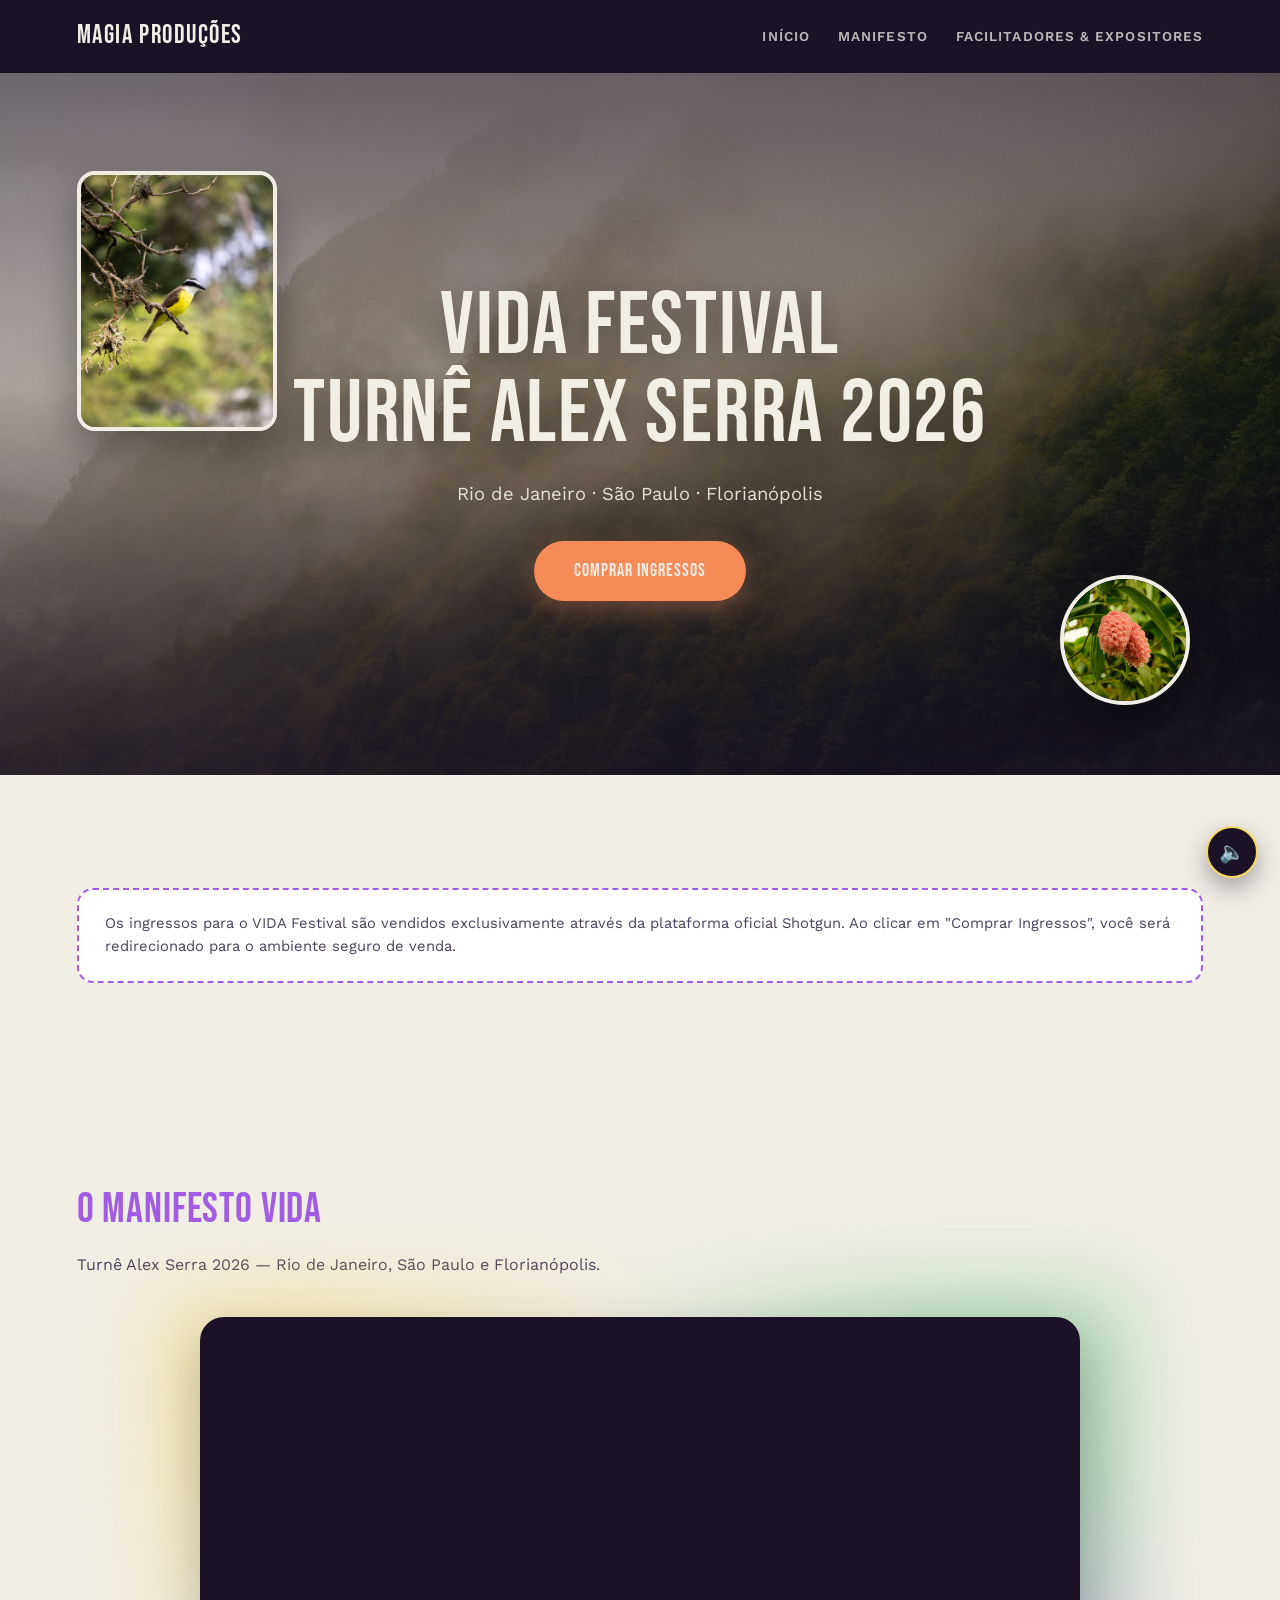
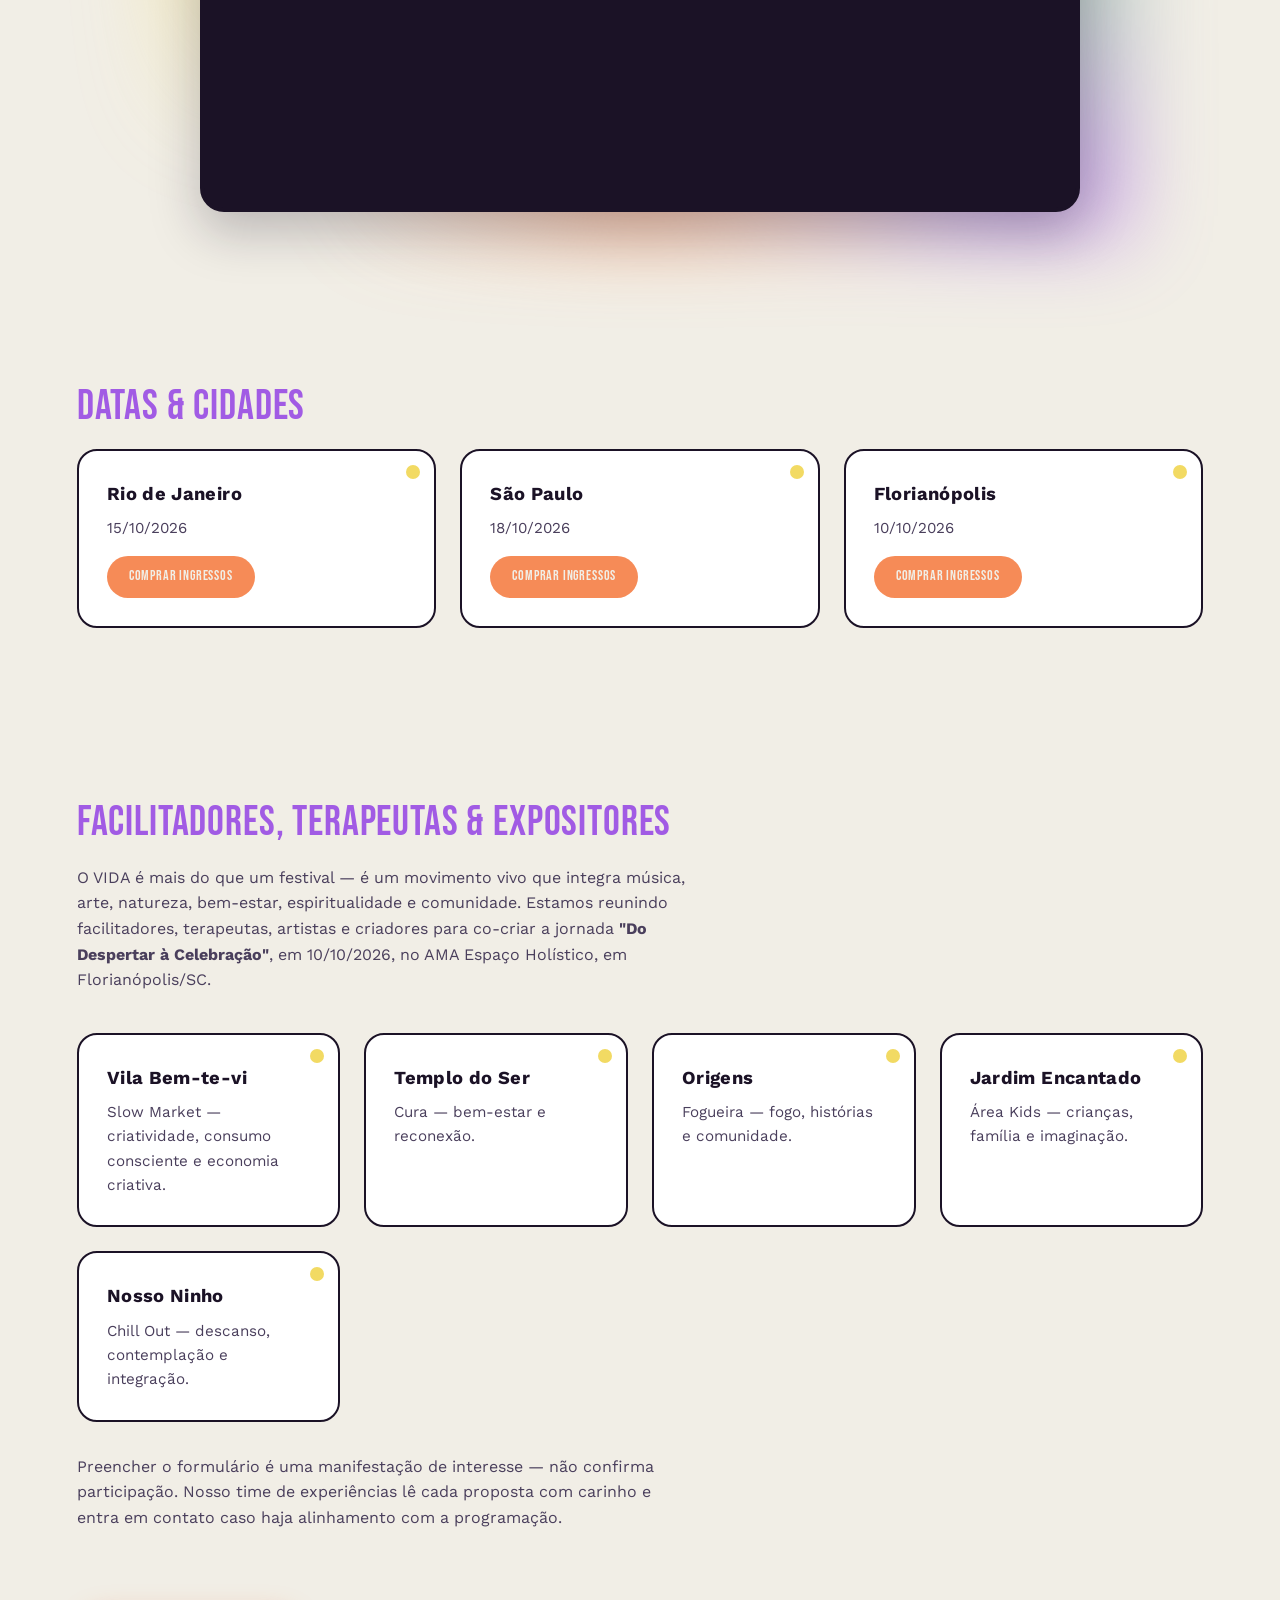
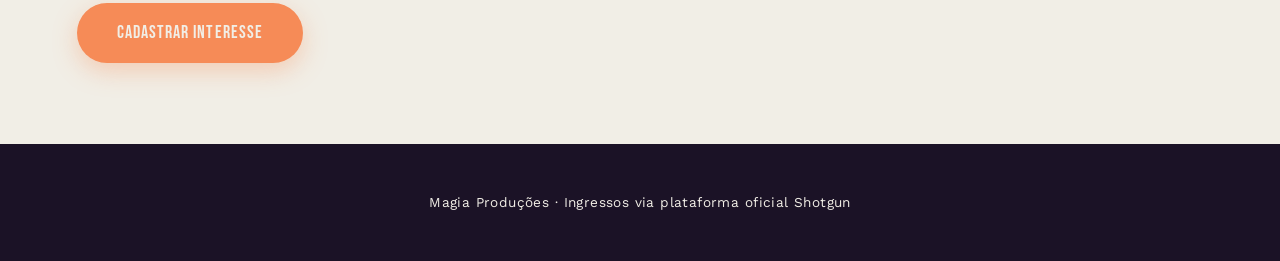
==== vida-festival.html @ fbd38b0a "design: substitui ilustracao vetorial por fotografia real e adiciona som ambiente Hero agora usa fot" ====
<!DOCTYPE html>
<html lang="pt-BR">
<head>
<meta charset="UTF-8">
<meta name="viewport" content="width=device-width, initial-scale=1.0">
<title>VIDA Festival 2026 | Magia Produções</title>
<link rel="preconnect" href="https://fonts.googleapis.com">
<link href="https://fonts.googleapis.com/css2?family=Bebas+Neue&family=Fraunces:wght@500;600&family=Work+Sans:wght@400;500;600&display=swap" rel="stylesheet">
<link rel="stylesheet" href="css/style.css">
</head>
<body>
<header>
  <div class="logo">magia produções</div>
  <nav>
    <a href="index.html">Início</a>
    <a href="#manifesto">Manifesto</a>
    <a href="#participe">Facilitadores &amp; Expositores</a>
  </nav>
</header>

<section class="hero">
  <div class="hero-bg" style="background-image:url('img/mountain-bg.jpg')"></div>
  <div class="hero-scrim"></div>
  <img class="photo-float photo-float--bird" src="img/kiskadee-side.jpg" alt="Bem-te-vi, ave símbolo do VIDA Festival">
  <img class="photo-float photo-float--flower" src="img/flower-accent.jpg" alt="Flor tropical">
  <div class="hero-inner">
    <h1>VIDA Festival<br>Turnê Alex Serra 2026</h1>
    <p>Rio de Janeiro · São Paulo · Florianópolis</p>
    <a href="https://shotgun.live/festivals/vida-festival-2026" class="btn-ingresso" target="_blank" rel="noopener">Comprar Ingressos</a>
  </div>
</section>

<section>
  <div class="aviso">
    Os ingressos para o VIDA Festival são vendidos exclusivamente através da plataforma oficial Shotgun. Ao clicar em "Comprar Ingressos", você será redirecionado para o ambiente seguro de venda.
  </div>
</section>

<section id="manifesto">
  <h2 class="section-title">O Manifesto VIDA</h2>
  <p class="section-sub">Turnê Alex Serra 2026 — Rio de Janeiro, São Paulo e Florianópolis.</p>
  <div class="video-frame-wrap">
    <div class="video-glow" aria-hidden="true"></div>
    <div class="video-frame">
      <iframe src="https://drive.google.com/file/d/13nspIocc97IpS_X0dKV7_lC7fzOKElHS/preview" title="Manifesto VIDA Festival" allow="autoplay; fullscreen" allowfullscreen loading="lazy"></iframe>
    </div>
  </div>
</section>

<section>
  <h2 class="section-title">Datas &amp; Cidades</h2>
  <div class="grid">
    <div class="card">
      <h3>Rio de Janeiro</h3>
      <p>15/10/2026</p>
      <a href="https://shotgun.live/pt-pt/events/alex-serra-toti-dub" class="btn-ingresso btn-ingresso--card" target="_blank" rel="noopener">Comprar Ingressos</a>
    </div>
    <div class="card">
      <h3>São Paulo</h3>
      <p>18/10/2026</p>
      <a href="https://shotgun.live/pt-pt/events/alex-serra-e-toti-dub-sao-paulo-sp-18-10" class="btn-ingresso btn-ingresso--card" target="_blank" rel="noopener">Comprar Ingressos</a>
    </div>
    <div class="card">
      <h3>Florianópolis</h3>
      <p>10/10/2026</p>
      <a href="https://shotgun.live/festivals/vida-festival-2026" class="btn-ingresso btn-ingresso--card" target="_blank" rel="noopener">Comprar Ingressos</a>
    </div>
  </div>
</section>

<section id="participe">
  <h2 class="section-title">Facilitadores, Terapeutas &amp; Expositores</h2>
  <p class="section-sub">O VIDA é mais do que um festival — é um movimento vivo que integra música, arte, natureza, bem-estar, espiritualidade e comunidade. Estamos reunindo facilitadores, terapeutas, artistas e criadores para co-criar a jornada <strong>"Do Despertar à Celebração"</strong>, em 10/10/2026, no AMA Espaço Holístico, em Florianópolis/SC.</p>
  <div class="grid">
    <div class="card"><h3>Vila Bem-te-vi</h3><p>Slow Market — criatividade, consumo consciente e economia criativa.</p></div>
    <div class="card"><h3>Templo do Ser</h3><p>Cura — bem-estar e reconexão.</p></div>
    <div class="card"><h3>Origens</h3><p>Fogueira — fogo, histórias e comunidade.</p></div>
    <div class="card"><h3>Jardim Encantado</h3><p>Área Kids — crianças, família e imaginação.</p></div>
    <div class="card"><h3>Nosso Ninho</h3><p>Chill Out — descanso, contemplação e integração.</p></div>
  </div>
  <p class="section-sub" style="margin-top:32px;">Preencher o formulário é uma manifestação de interesse — não confirma participação. Nosso time de experiências lê cada proposta com carinho e entra em contato caso haja alinhamento com a programação.</p>
  <a href="https://forms.gle/Q3Z6K3PyDiD46V7s8" class="btn-ingresso" target="_blank" rel="noopener">Cadastrar Interesse</a>
</section>

<footer>Magia Produções · Ingressos via plataforma oficial Shotgun</footer>

<button id="sound-toggle" class="sound-toggle" type="button" aria-pressed="false" aria-label="Ativar som da natureza">🔈</button>
<audio id="nature-audio" src="audio/birds-ambience.mp3" loop preload="none"></audio>
<script>
  var btn = document.getElementById('sound-toggle');
  var audio = document.getElementById('nature-audio');
  btn.addEventListener('click', function () {
    if (audio.paused) {
      audio.play();
      btn.textContent = '🔊';
      btn.setAttribute('aria-pressed', 'true');
    } else {
      audio.pause();
      btn.textContent = '🔈';
      btn.setAttribute('aria-pressed', 'false');
    }
  });
</script>
</body>
</html>
---- css/style.css ----
:root {
  --roxo: #A15BE4;
  --roxo-escuro: #6B3AA0;
  --verde: #53B56F;
  --amarelo: #F2DA63;
  --laranja: #F68B57;
  --off-white: #F1EEE6;
  --tinta: #1B1226;
  --tinta-suave: #4a3f5c;
  --font-display: 'Bebas Neue', 'Fraunces', serif;
  --font-body: 'Work Sans', sans-serif;
}
* { box-sizing: border-box; margin: 0; padding: 0; }
html { scroll-behavior: smooth; }
body {
  background: var(--off-white);
  color: var(--tinta);
  font-family: var(--font-body);
  line-height: 1.6;
}
h1, h2, h3 {
  font-family: var(--font-display);
  font-weight: 400;
  letter-spacing: 0.02em;
  text-transform: uppercase;
}
a { color: inherit; text-decoration: none; }

/* header */
header {
  position: sticky;
  top: 0;
  z-index: 10;
  display: flex;
  justify-content: space-between;
  align-items: center;
  gap: 16px;
  padding: 16px 6vw;
  background: var(--tinta);
  flex-wrap: wrap;
}
header .logo {
  display: flex;
  align-items: center;
  gap: 10px;
  font-family: var(--font-display);
  font-size: 1.6rem;
  letter-spacing: 0.06em;
  color: var(--off-white);
}
header .logo svg { height: 34px; width: auto; }
nav { display: flex; align-items: center; gap: 28px; flex-wrap: wrap; }
nav a {
  color: var(--off-white);
  opacity: 0.75;
  font-size: 0.85rem;
  letter-spacing: 0.08em;
  text-transform: uppercase;
  font-weight: 600;
}
nav a:hover { opacity: 1; color: var(--amarelo); }

/* hero */
.hero {
  position: relative;
  padding: 16vh 6vw 12vh;
  text-align: center;
  overflow: hidden;
  min-height: 78vh;
  display: flex;
  align-items: center;
  justify-content: center;
  background: var(--tinta);
}
.hero-bg {
  position: absolute;
  inset: 0;
  background-size: cover;
  background-position: center 65%;
  transform: scale(1.03);
}
.hero-scrim {
  position: absolute;
  inset: 0;
  background: linear-gradient(180deg, rgba(27,18,38,0.6) 0%, rgba(27,18,38,0.28) 45%, rgba(27,18,38,0.8) 100%);
}
.hero-inner { position: relative; z-index: 2; }

/* fotos reais flutuantes */
.photo-float {
  position: absolute;
  z-index: 1;
  object-fit: cover;
  border-radius: 18px;
  border: 4px solid var(--off-white);
  box-shadow: 0 20px 40px rgba(0,0,0,0.35);
  animation: photo-bob 7s ease-in-out infinite;
}
.photo-float--bird {
  width: 200px;
  height: 260px;
  top: 14%;
  left: 6%;
}
.photo-float--flower {
  width: 130px;
  height: 130px;
  border-radius: 50%;
  bottom: 10%;
  right: 7%;
  animation-delay: 2s;
}
@keyframes photo-bob {
  0%, 100% { transform: translateY(0) rotate(-1deg); }
  50% { transform: translateY(-16px) rotate(1deg); }
}
@media (prefers-reduced-motion: reduce) {
  .photo-float { animation: none; }
}
@media (max-width: 780px) {
  .hero { padding-top: 8vh; }
  .hero-inner { margin-top: 130px; }
  .photo-float--bird { width: 96px; height: 128px; left: 5%; top: 4%; }
  .photo-float--flower { width: 76px; height: 76px; right: 5%; top: 4%; bottom: auto; animation-delay: 1s; }
}
.hero h1 {
  font-size: clamp(2.6rem, 8vw, 5.5rem);
  line-height: 1;
  color: var(--off-white);
  text-shadow: 0 6px 30px rgba(0,0,0,0.4);
}
.hero p {
  margin-top: 20px;
  color: rgba(241,238,230,0.92);
  font-size: 1.15rem;
  max-width: 600px;
  margin-inline: auto;
}
.hero .cta, .btn-ingresso {
  display: inline-block;
  margin-top: 32px;
  padding: 16px 40px;
  border-radius: 999px;
  background: var(--roxo);
  color: var(--off-white);
  font-family: var(--font-display);
  letter-spacing: 0.06em;
  font-size: 1.1rem;
  box-shadow: 0 8px 24px rgba(161,91,228,0.35);
  transition: transform 0.15s ease;
}
.hero .cta:hover, .btn-ingresso:hover { transform: translateY(-2px); }
.btn-ingresso { background: var(--laranja); box-shadow: 0 8px 24px rgba(246,139,87,0.35); }

section { padding: 9vh 6vw; }

/* video manifesto */
.video-frame-wrap {
  position: relative;
  max-width: 880px;
  margin: 0 auto;
}
.video-glow {
  position: absolute;
  inset: -6%;
  z-index: 0;
  background:
    radial-gradient(circle at 15% 20%, var(--amarelo) 0%, transparent 40%),
    radial-gradient(circle at 85% 25%, var(--verde) 0%, transparent 42%),
    radial-gradient(circle at 50% 90%, var(--laranja) 0%, transparent 45%),
    radial-gradient(circle at 90% 85%, var(--roxo) 0%, transparent 40%);
  filter: blur(40px);
  opacity: 0.55;
  animation: video-glow-float 10s ease-in-out infinite alternate;
}
@keyframes video-glow-float {
  0%   { transform: scale(1) rotate(0deg); }
  100% { transform: scale(1.08) rotate(4deg); }
}
.video-frame {
  position: relative;
  z-index: 1;
  border-radius: 24px;
  overflow: hidden;
  border: 4px solid var(--tinta);
  box-shadow: 0 20px 50px rgba(27,18,38,0.25);
  aspect-ratio: 16 / 9;
  background: var(--tinta);
}
.video-frame iframe { width: 100%; height: 100%; border: 0; display: block; }
@media (prefers-reduced-motion: reduce) {
  .video-glow { animation: none; }
}
.section-title {
  font-size: clamp(1.8rem, 4vw, 2.6rem);
  color: var(--roxo);
  margin-bottom: 8px;
}
.section-sub { color: var(--tinta-suave); margin-bottom: 40px; max-width: 620px; }

.grid { display: grid; grid-template-columns: repeat(auto-fit, minmax(240px, 1fr)); gap: 24px; }
.card {
  background: #fff;
  border: 2px solid var(--tinta);
  border-radius: 20px;
  padding: 28px;
  position: relative;
}
.card::before {
  content: "";
  position: absolute;
  top: 14px;
  right: 14px;
  width: 14px;
  height: 14px;
  border-radius: 50%;
  background: var(--amarelo);
}
.card h3 {
  color: var(--tinta);
  margin-bottom: 8px;
  text-transform: none;
  font-family: var(--font-body);
  font-weight: 700;
  font-size: 1.15rem;
}
.card p { color: var(--tinta-suave); font-size: 0.95rem; }
.btn-ingresso--card {
  display: inline-block;
  margin-top: 16px;
  padding: 10px 22px;
  font-size: 0.85rem;
  box-shadow: none;
}

.aviso {
  background: #fff;
  border: 2px dashed var(--roxo);
  border-radius: 16px;
  padding: 22px 26px;
  font-size: 0.92rem;
  color: var(--tinta-suave);
  margin: 32px 0;
}

footer {
  padding: 48px 6vw;
  text-align: center;
  color: var(--off-white);
  background: var(--tinta);
  font-size: 0.85rem;
  letter-spacing: 0.03em;
}

@media (max-width: 640px) {
  header { justify-content: center; text-align: center; }
  nav { justify-content: center; gap: 18px; }
}

/* som ambiente */
.sound-toggle {
  position: fixed;
  bottom: 22px;
  right: 22px;
  z-index: 50;
  width: 52px;
  height: 52px;
  border-radius: 50%;
  background: var(--tinta);
  color: var(--off-white);
  border: 2px solid var(--amarelo);
  font-size: 1.3rem;
  line-height: 1;
  cursor: pointer;
  box-shadow: 0 10px 24px rgba(27,18,38,0.35);
  display: flex;
  align-items: center;
  justify-content: center;
  transition: transform 0.15s ease;
}
.sound-toggle:hover { transform: scale(1.06); }
.sound-toggle[aria-pressed="true"] { border-color: var(--verde); }
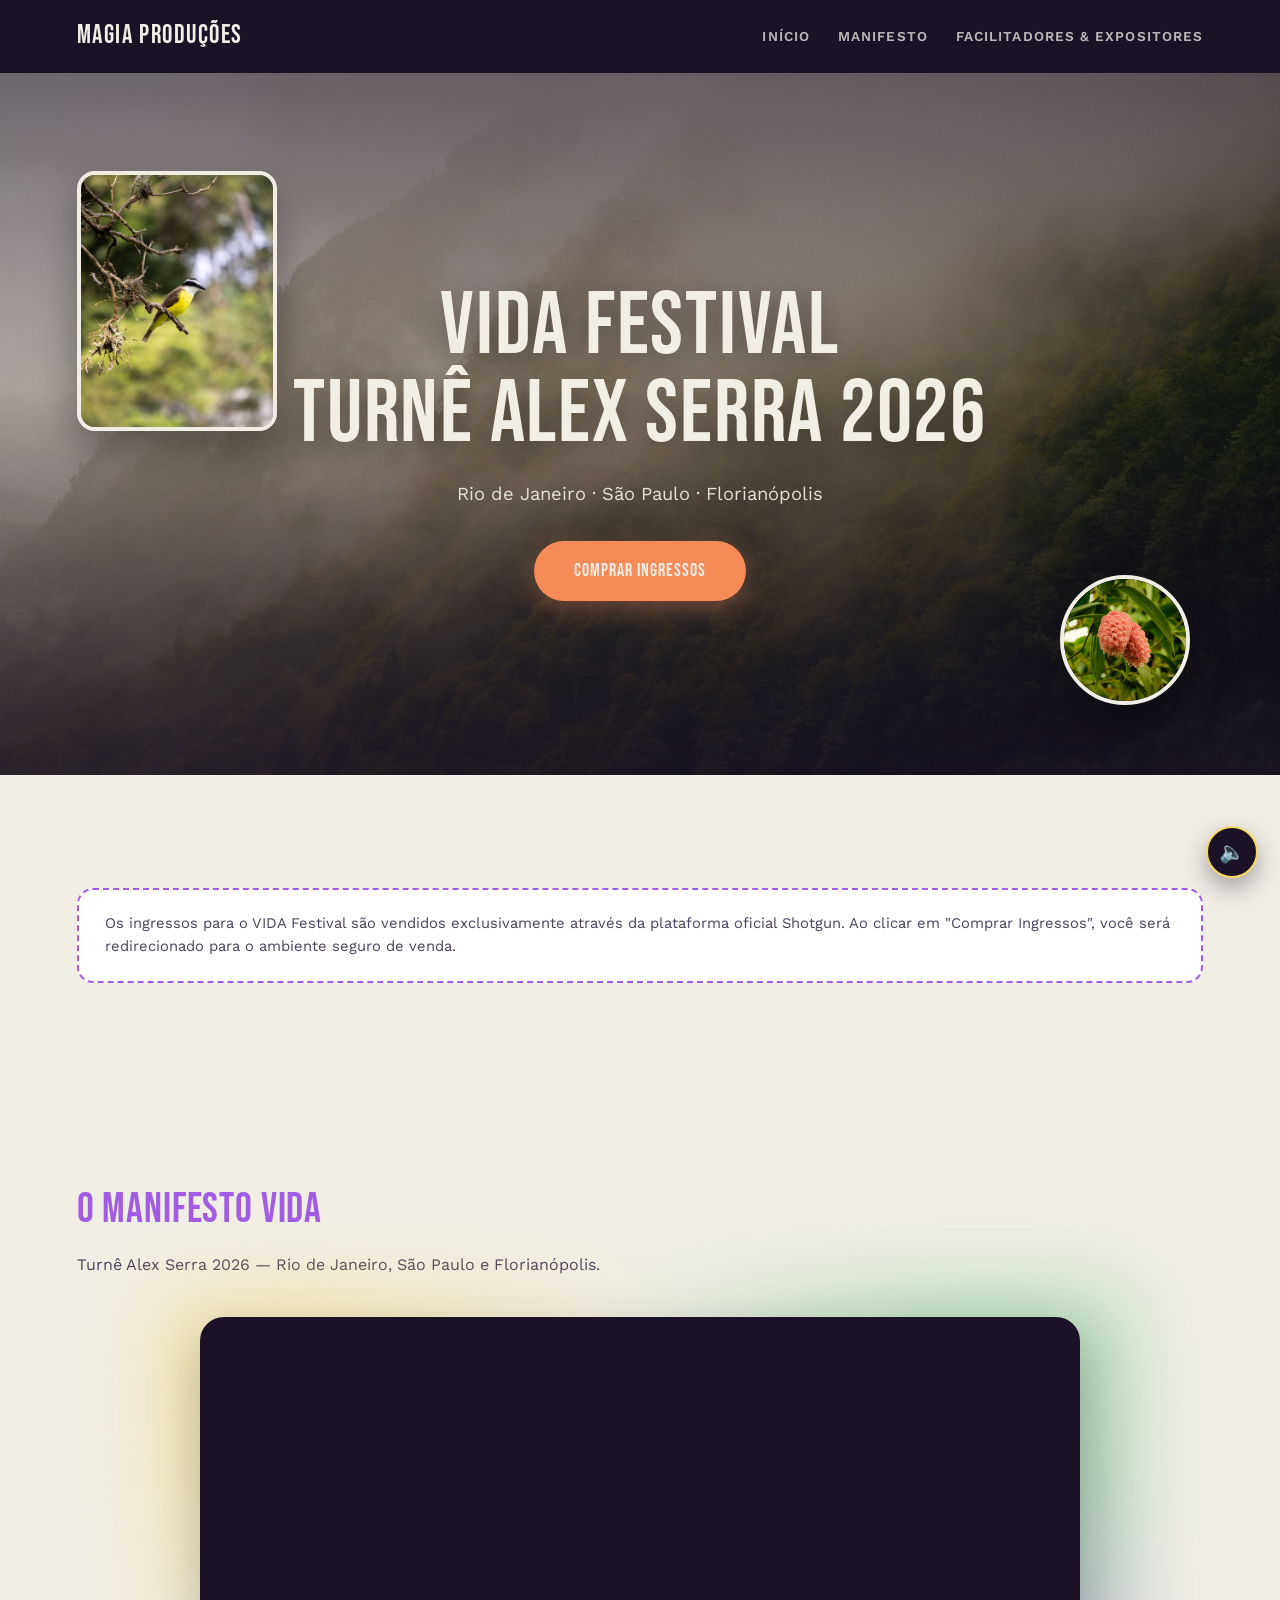
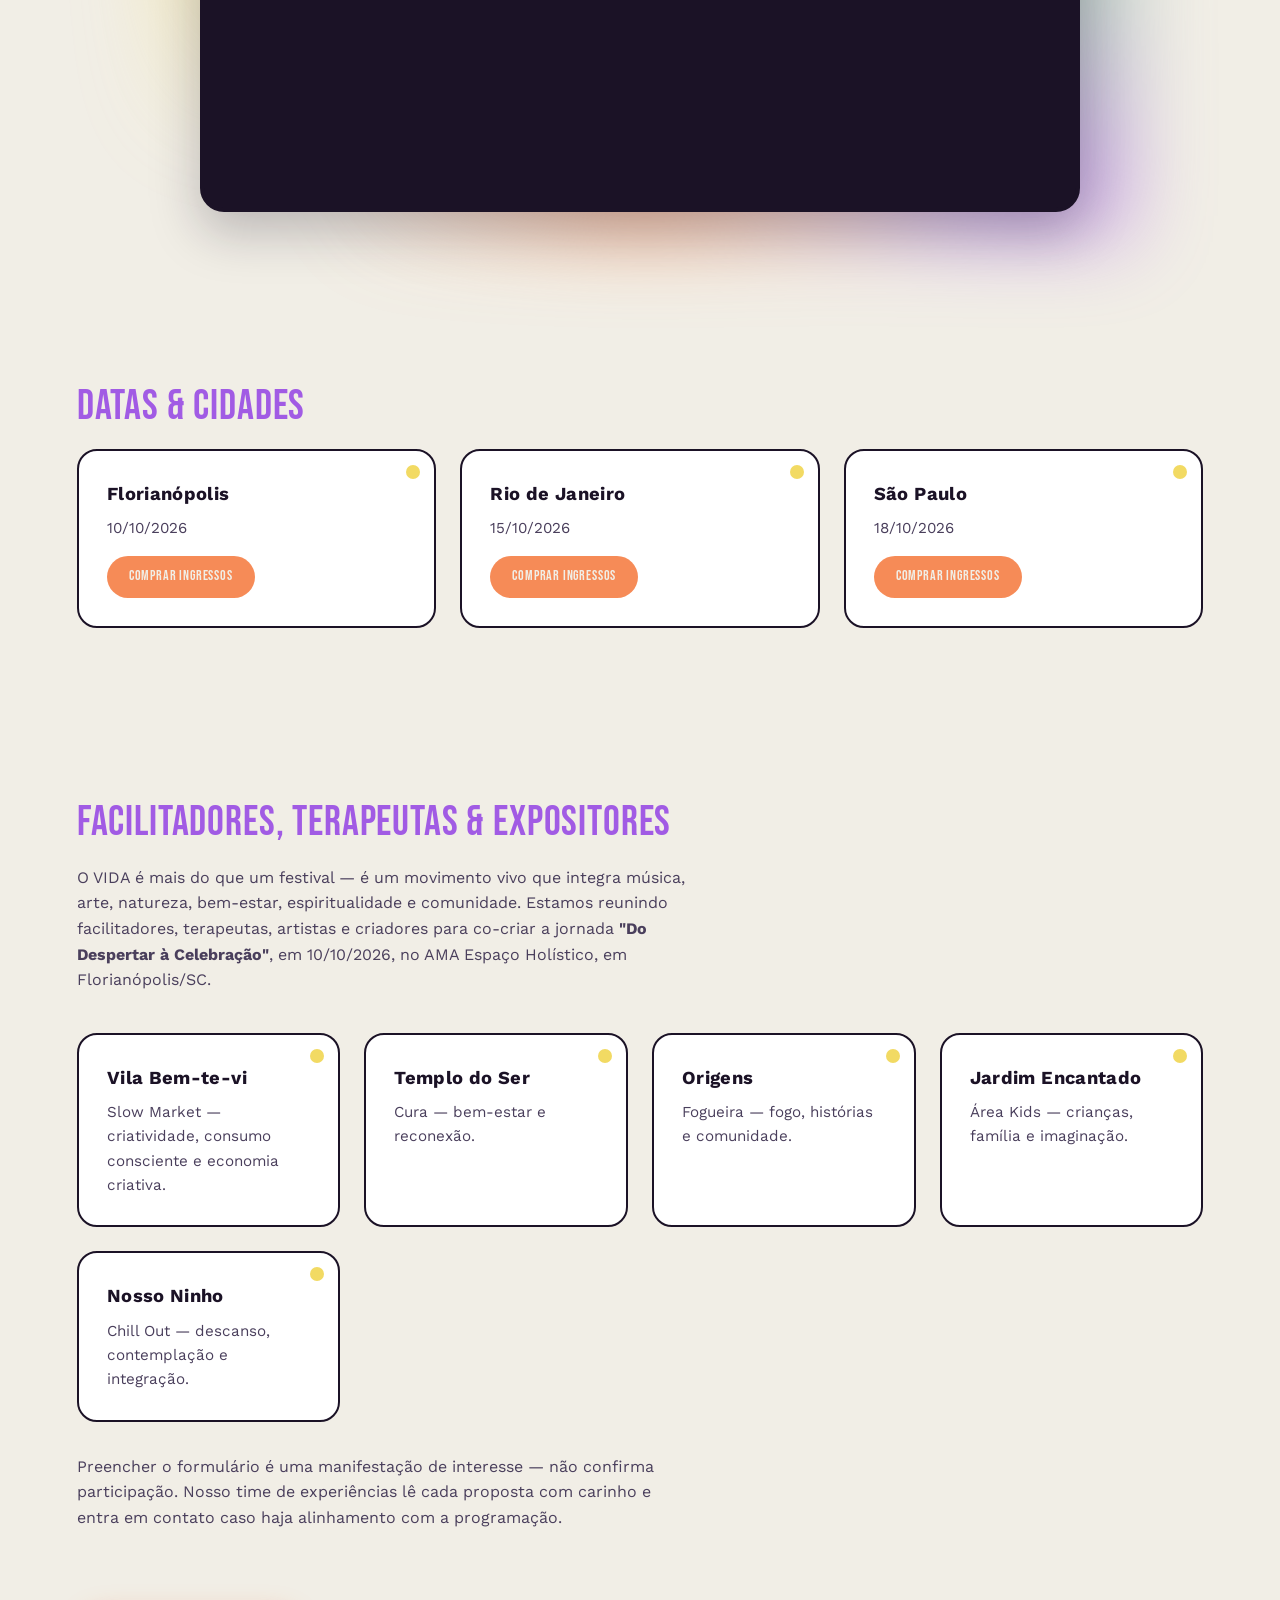
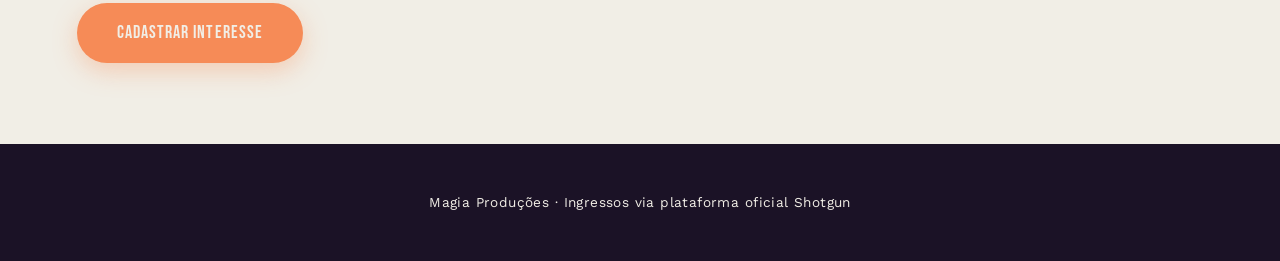
==== commit b781bc4e: "campanha: reordena cards de Datas & Cidades em ordem cronologica (10/10, 15/10, 18/10) Co-Authored-B" ====
--- a/vida-festival.html
+++ b/vida-festival.html
@@ -51,6 +51,11 @@
   <h2 class="section-title">Datas &amp; Cidades</h2>
   <div class="grid">
     <div class="card">
+      <h3>Florianópolis</h3>
+      <p>10/10/2026</p>
+      <a href="https://shotgun.live/festivals/vida-festival-2026" class="btn-ingresso btn-ingresso--card" target="_blank" rel="noopener">Comprar Ingressos</a>
+    </div>
+    <div class="card">
       <h3>Rio de Janeiro</h3>
       <p>15/10/2026</p>
       <a href="https://shotgun.live/pt-pt/events/alex-serra-toti-dub" class="btn-ingresso btn-ingresso--card" target="_blank" rel="noopener">Comprar Ingressos</a>
@@ -59,11 +64,6 @@
       <h3>São Paulo</h3>
       <p>18/10/2026</p>
       <a href="https://shotgun.live/pt-pt/events/alex-serra-e-toti-dub-sao-paulo-sp-18-10" class="btn-ingresso btn-ingresso--card" target="_blank" rel="noopener">Comprar Ingressos</a>
-    </div>
-    <div class="card">
-      <h3>Florianópolis</h3>
-      <p>10/10/2026</p>
-      <a href="https://shotgun.live/festivals/vida-festival-2026" class="btn-ingresso btn-ingresso--card" target="_blank" rel="noopener">Comprar Ingressos</a>
     </div>
   </div>
 </section>
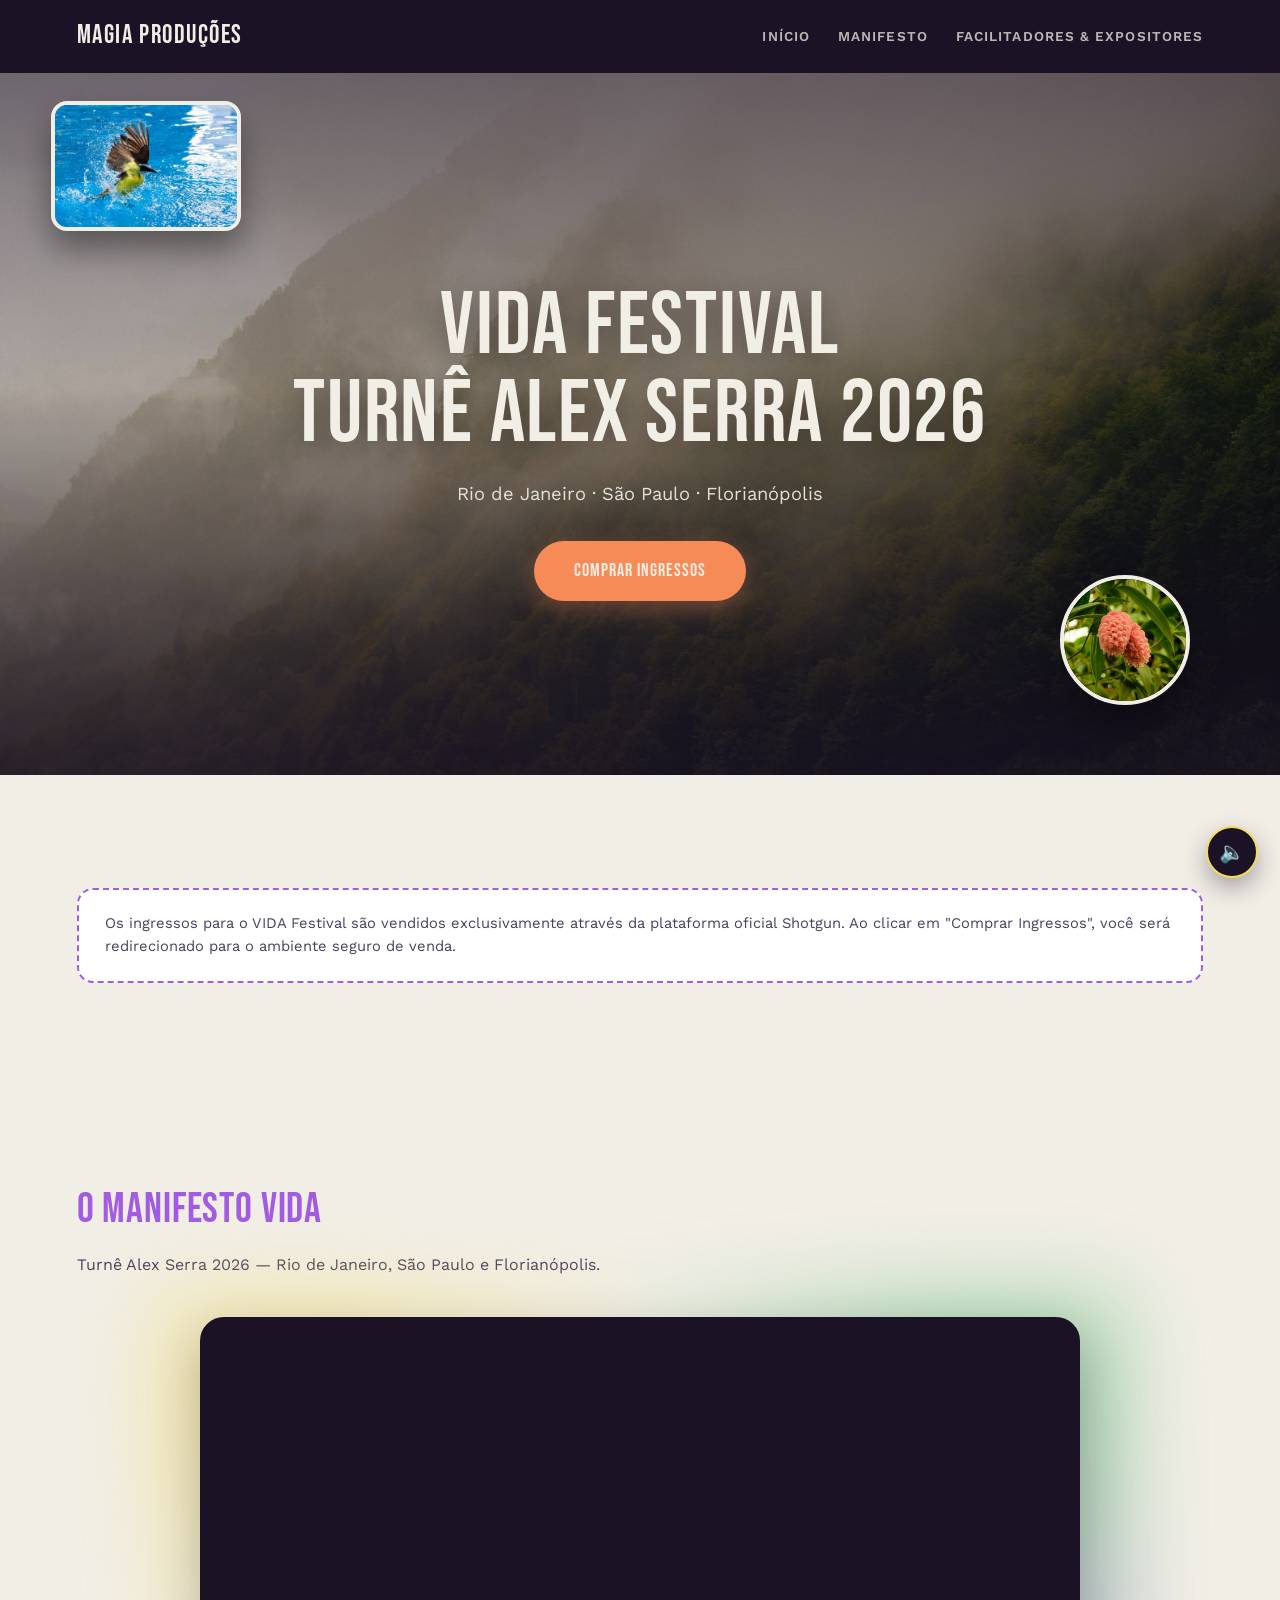
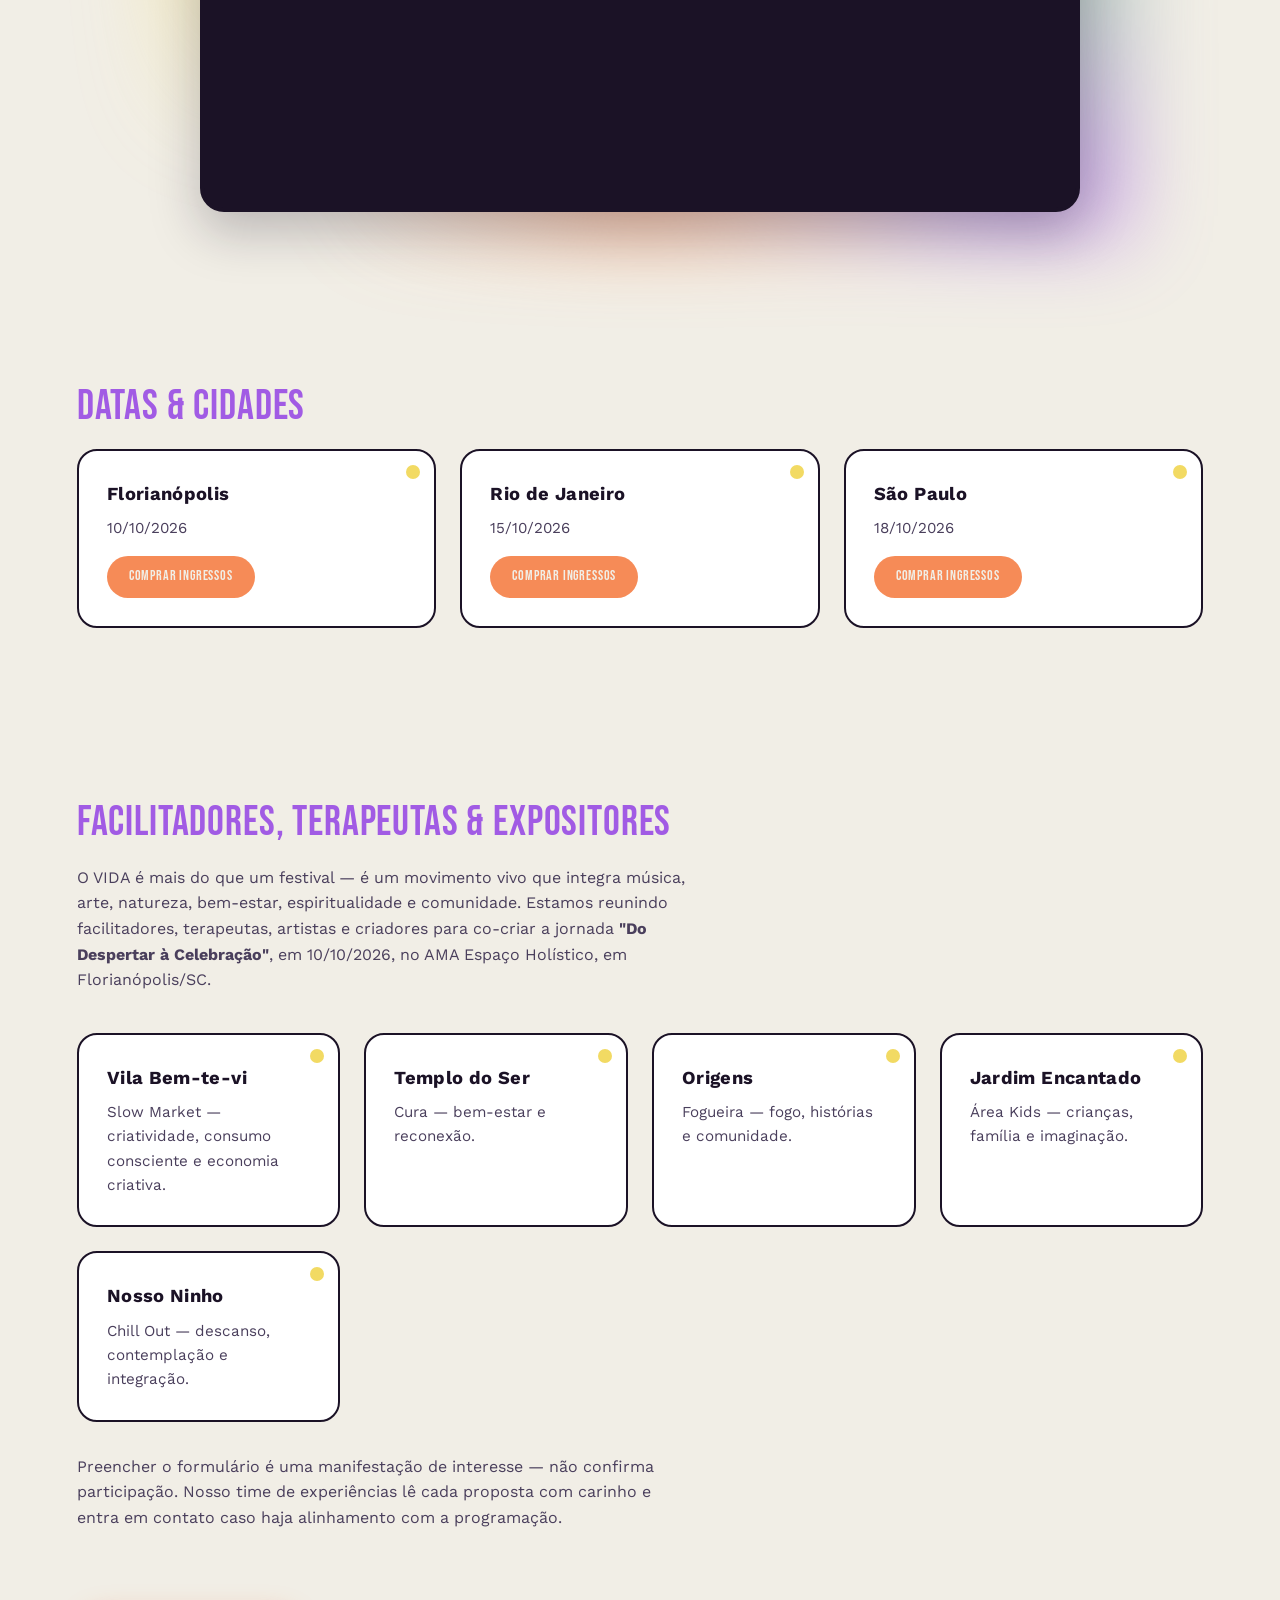
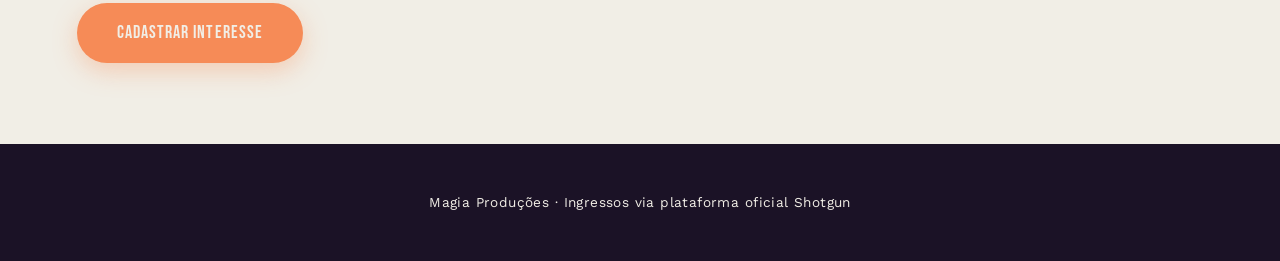
==== commit db04f221: "design: bem-te-vi voando de um lado pro outro no hero, batendo asas Troca as fotos estaticas flutuan" ====
--- a/vida-festival.html
+++ b/vida-festival.html
@@ -21,7 +21,7 @@
 <section class="hero">
   <div class="hero-bg" style="background-image:url('img/mountain-bg.jpg')"></div>
   <div class="hero-scrim"></div>
-  <img class="photo-float photo-float--bird" src="img/kiskadee-side.jpg" alt="Bem-te-vi, ave símbolo do VIDA Festival">
+  <div class="bird-flying"><img src="img/kiskadee-flying.jpg" alt="Bem-te-vi voando, ave símbolo do VIDA Festival"></div>
   <img class="photo-float photo-float--flower" src="img/flower-accent.jpg" alt="Flor tropical">
   <div class="hero-inner">
     <h1>VIDA Festival<br>Turnê Alex Serra 2026</h1>
--- a/css/style.css
+++ b/css/style.css
@@ -94,13 +94,6 @@
   border-radius: 18px;
   border: 4px solid var(--off-white);
   box-shadow: 0 20px 40px rgba(0,0,0,0.35);
-  animation: photo-bob 7s ease-in-out infinite;
-}
-.photo-float--bird {
-  width: 200px;
-  height: 260px;
-  top: 14%;
-  left: 6%;
 }
 .photo-float--flower {
   width: 130px;
@@ -108,20 +101,59 @@
   border-radius: 50%;
   bottom: 10%;
   right: 7%;
-  animation-delay: 2s;
-}
-@keyframes photo-bob {
-  0%, 100% { transform: translateY(0) rotate(-1deg); }
-  50% { transform: translateY(-16px) rotate(1deg); }
+}
+
+/* bem-te-vi voando de um lado pro outro */
+.bird-flying {
+  position: absolute;
+  z-index: 2;
+  top: 4%;
+  left: 4%;
+  width: 190px;
+  height: 130px;
+  animation: bird-cross 10s ease-in-out infinite;
+  transform-origin: center;
+  pointer-events: none;
+}
+.bird-flying img {
+  display: block;
+  width: 100%;
+  height: 100%;
+  object-fit: cover;
+  object-position: 30% 45%;
+  border-radius: 16px;
+  border: 4px solid var(--off-white);
+  box-shadow: 0 18px 32px rgba(0,0,0,0.4);
+  animation: wing-flap 0.45s ease-in-out infinite;
+  transform-origin: center;
+}
+@keyframes bird-cross {
+  0%   { transform: translate(0, 0) rotate(-5deg) scaleX(1); }
+  46%  { transform: translate(64vw, 3vh) rotate(4deg) scaleX(1); }
+  50%  { transform: translate(66vw, 2vh) rotate(4deg) scaleX(-1); }
+  96%  { transform: translate(0, 0) rotate(-5deg) scaleX(-1); }
+  100% { transform: translate(0, 0) rotate(-5deg) scaleX(1); }
+}
+@keyframes wing-flap {
+  0%, 100% { transform: scaleY(1); }
+  50% { transform: scaleY(0.92); }
 }
 @media (prefers-reduced-motion: reduce) {
-  .photo-float { animation: none; }
+  .bird-flying { animation: none; }
+  .bird-flying img { animation: none; }
 }
 @media (max-width: 780px) {
   .hero { padding-top: 8vh; }
   .hero-inner { margin-top: 130px; }
-  .photo-float--bird { width: 96px; height: 128px; left: 5%; top: 4%; }
-  .photo-float--flower { width: 76px; height: 76px; right: 5%; top: 4%; bottom: auto; animation-delay: 1s; }
+  .bird-flying { width: 116px; height: 80px; left: 5%; top: 4%; }
+  .photo-float--flower { width: 76px; height: 76px; right: 5%; top: 4%; bottom: auto; }
+  @keyframes bird-cross {
+    0%   { transform: translate(0, 0) rotate(-5deg) scaleX(1); }
+    46%  { transform: translate(58vw, 2vh) rotate(4deg) scaleX(1); }
+    50%  { transform: translate(60vw, 1vh) rotate(4deg) scaleX(-1); }
+    96%  { transform: translate(0, 0) rotate(-5deg) scaleX(-1); }
+    100% { transform: translate(0, 0) rotate(-5deg) scaleX(1); }
+  }
 }
 .hero h1 {
   font-size: clamp(2.6rem, 8vw, 5.5rem);
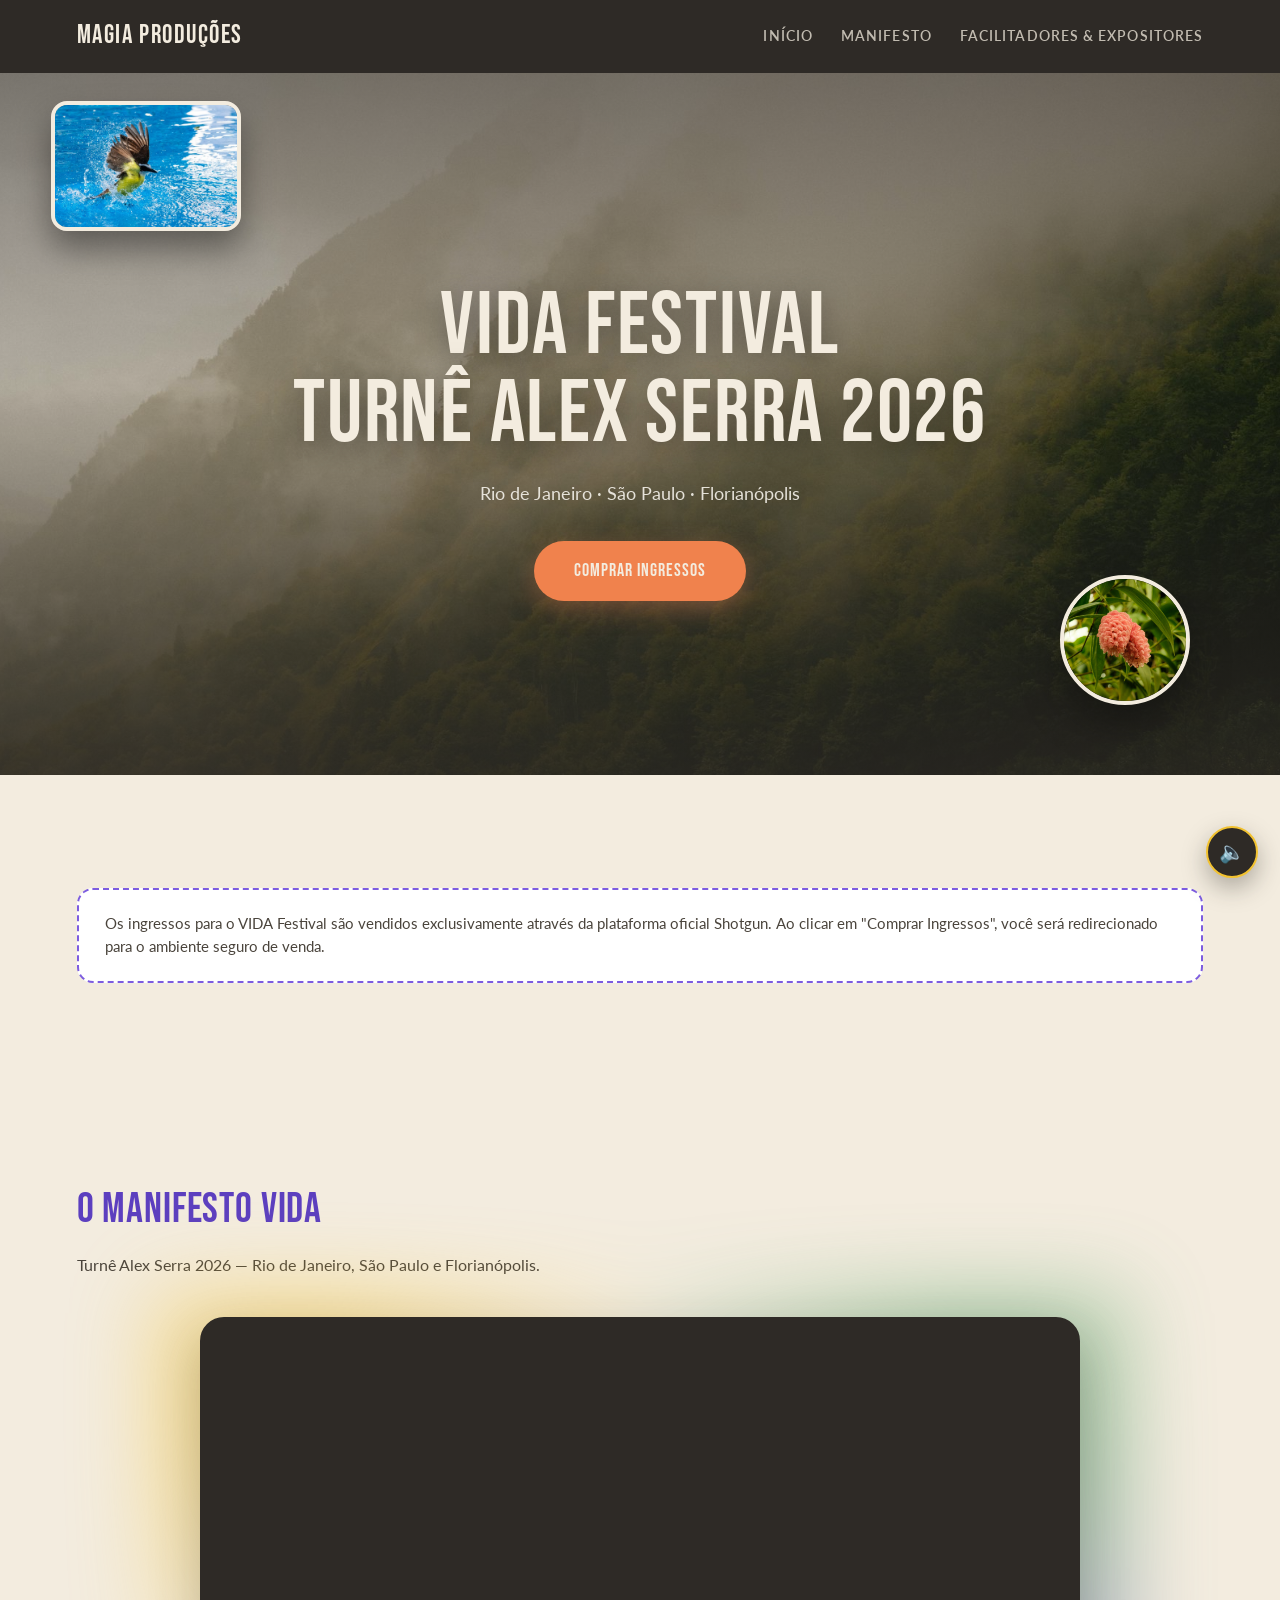
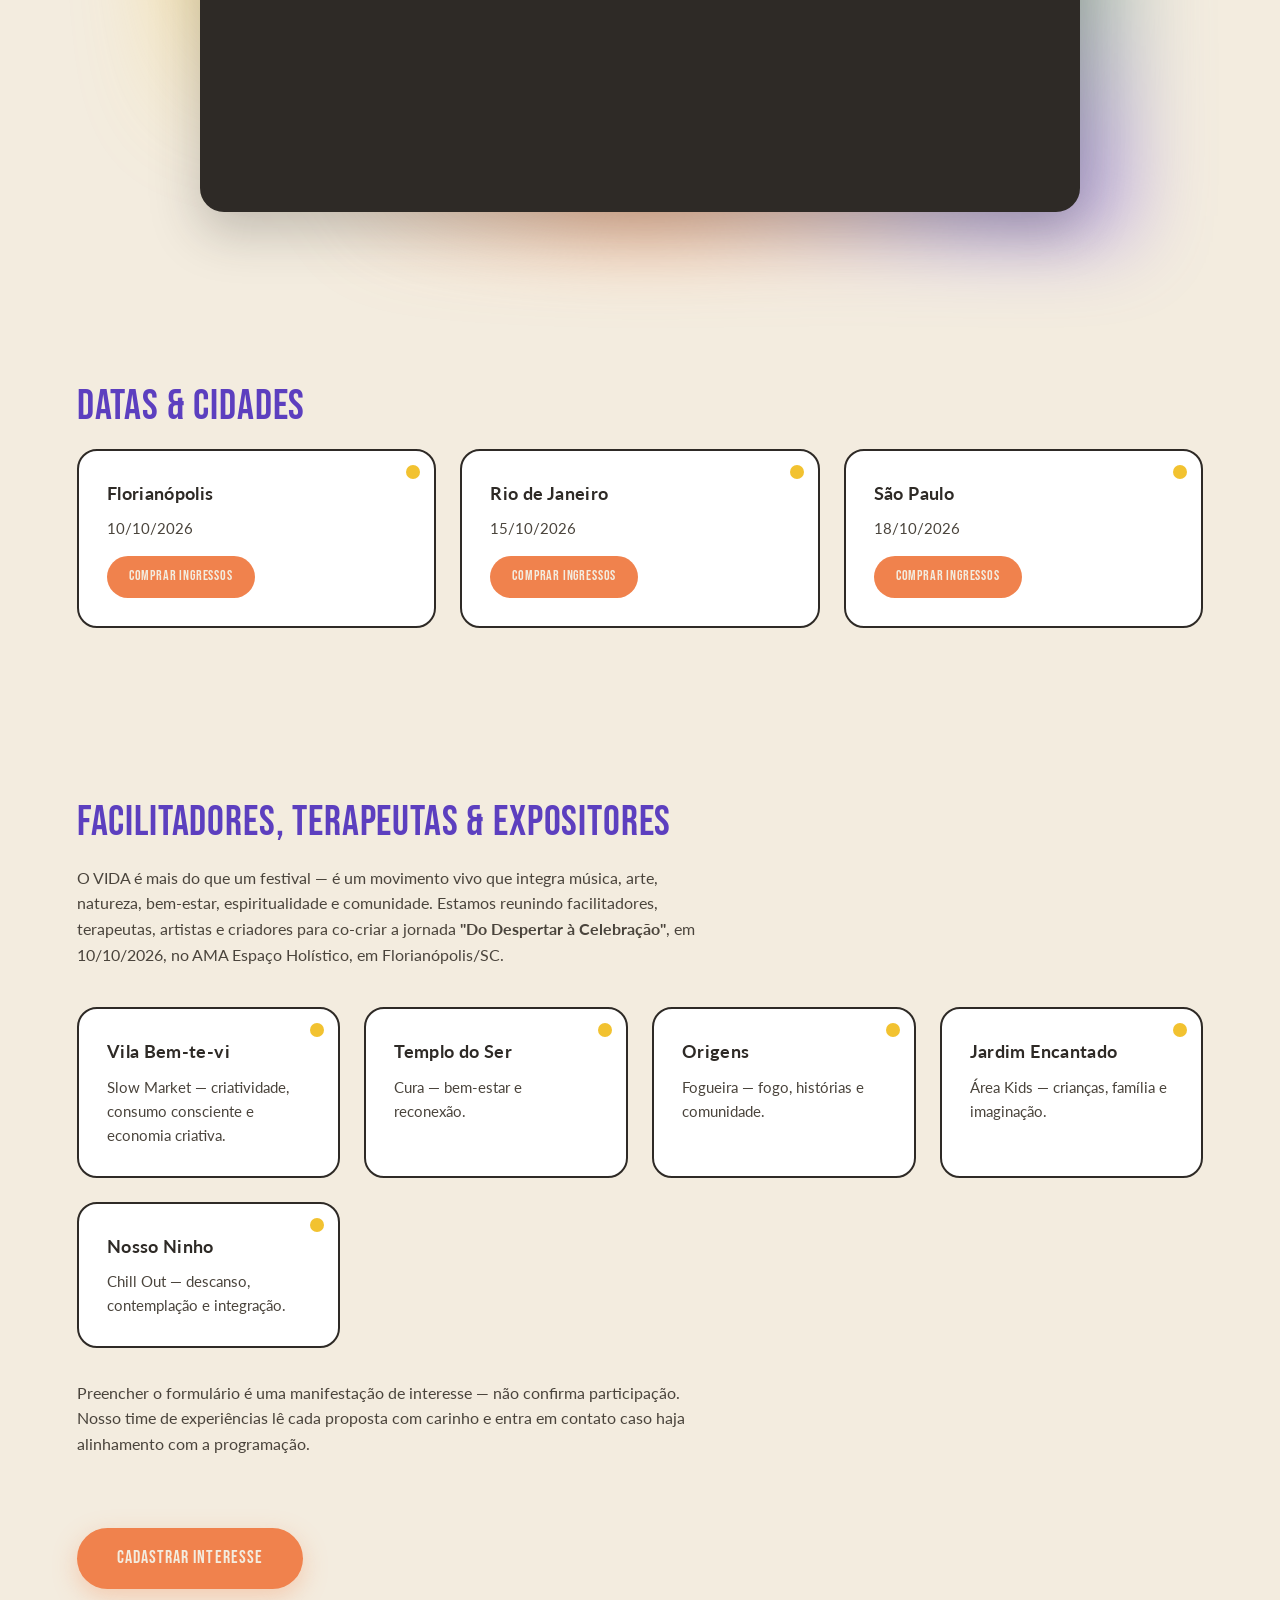
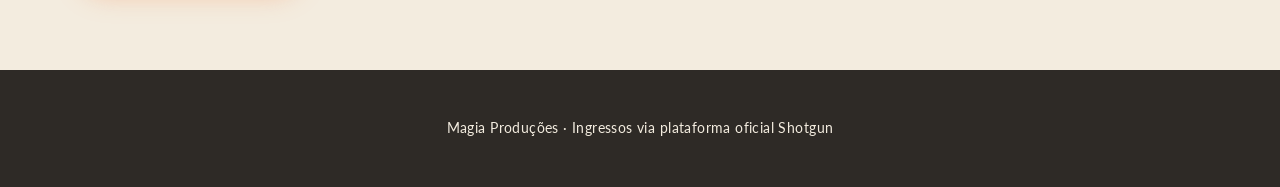
==== commit 83ea60bb: "design: alinha paleta e tipografia ao vidafestival.com.br (referencia oficial) Extrai cores exatas v" ====
--- a/vida-festival.html
+++ b/vida-festival.html
@@ -5,7 +5,7 @@
 <meta name="viewport" content="width=device-width, initial-scale=1.0">
 <title>VIDA Festival 2026 | Magia Produções</title>
 <link rel="preconnect" href="https://fonts.googleapis.com">
-<link href="https://fonts.googleapis.com/css2?family=Bebas+Neue&family=Fraunces:wght@500;600&family=Work+Sans:wght@400;500;600&display=swap" rel="stylesheet">
+<link href="https://fonts.googleapis.com/css2?family=Bebas+Neue&family=Lato:wght@400;700;900&family=Fraunces:wght@500;600&display=swap" rel="stylesheet">
 <link rel="stylesheet" href="css/style.css">
 </head>
 <body>
--- a/css/style.css
+++ b/css/style.css
@@ -1,14 +1,14 @@
 :root {
-  --roxo: #A15BE4;
-  --roxo-escuro: #6B3AA0;
-  --verde: #53B56F;
-  --amarelo: #F2DA63;
-  --laranja: #F68B57;
-  --off-white: #F1EEE6;
-  --tinta: #1B1226;
-  --tinta-suave: #4a3f5c;
+  --roxo: #7C5CE0;
+  --roxo-escuro: #5C3FBF;
+  --verde: #4A9B5E;
+  --amarelo: #F2C230;
+  --laranja: #F0824D;
+  --off-white: #F3ECDF;
+  --tinta: #2E2A26;
+  --tinta-suave: #4A443C;
   --font-display: 'Bebas Neue', 'Fraunces', serif;
-  --font-body: 'Work Sans', sans-serif;
+  --font-body: 'Lato', 'Work Sans', sans-serif;
 }
 * { box-sizing: border-box; margin: 0; padding: 0; }
 html { scroll-behavior: smooth; }
@@ -82,7 +82,7 @@
 .hero-scrim {
   position: absolute;
   inset: 0;
-  background: linear-gradient(180deg, rgba(27,18,38,0.6) 0%, rgba(27,18,38,0.28) 45%, rgba(27,18,38,0.8) 100%);
+  background: linear-gradient(180deg, rgba(46,42,38,0.6) 0%, rgba(46,42,38,0.28) 45%, rgba(46,42,38,0.8) 100%);
 }
 .hero-inner { position: relative; z-index: 2; }
 
@@ -178,7 +178,7 @@
   font-family: var(--font-display);
   letter-spacing: 0.06em;
   font-size: 1.1rem;
-  box-shadow: 0 8px 24px rgba(161,91,228,0.35);
+  box-shadow: 0 8px 24px rgba(124,92,224,0.35);
   transition: transform 0.15s ease;
 }
 .hero .cta:hover, .btn-ingresso:hover { transform: translateY(-2px); }
@@ -215,7 +215,7 @@
   border-radius: 24px;
   overflow: hidden;
   border: 4px solid var(--tinta);
-  box-shadow: 0 20px 50px rgba(27,18,38,0.25);
+  box-shadow: 0 20px 50px rgba(46,42,38,0.25);
   aspect-ratio: 16 / 9;
   background: var(--tinta);
 }
@@ -225,7 +225,7 @@
 }
 .section-title {
   font-size: clamp(1.8rem, 4vw, 2.6rem);
-  color: var(--roxo);
+  color: var(--roxo-escuro);
   margin-bottom: 8px;
 }
 .section-sub { color: var(--tinta-suave); margin-bottom: 40px; max-width: 620px; }
@@ -304,7 +304,7 @@
   font-size: 1.3rem;
   line-height: 1;
   cursor: pointer;
-  box-shadow: 0 10px 24px rgba(27,18,38,0.35);
+  box-shadow: 0 10px 24px rgba(46,42,38,0.35);
   display: flex;
   align-items: center;
   justify-content: center;
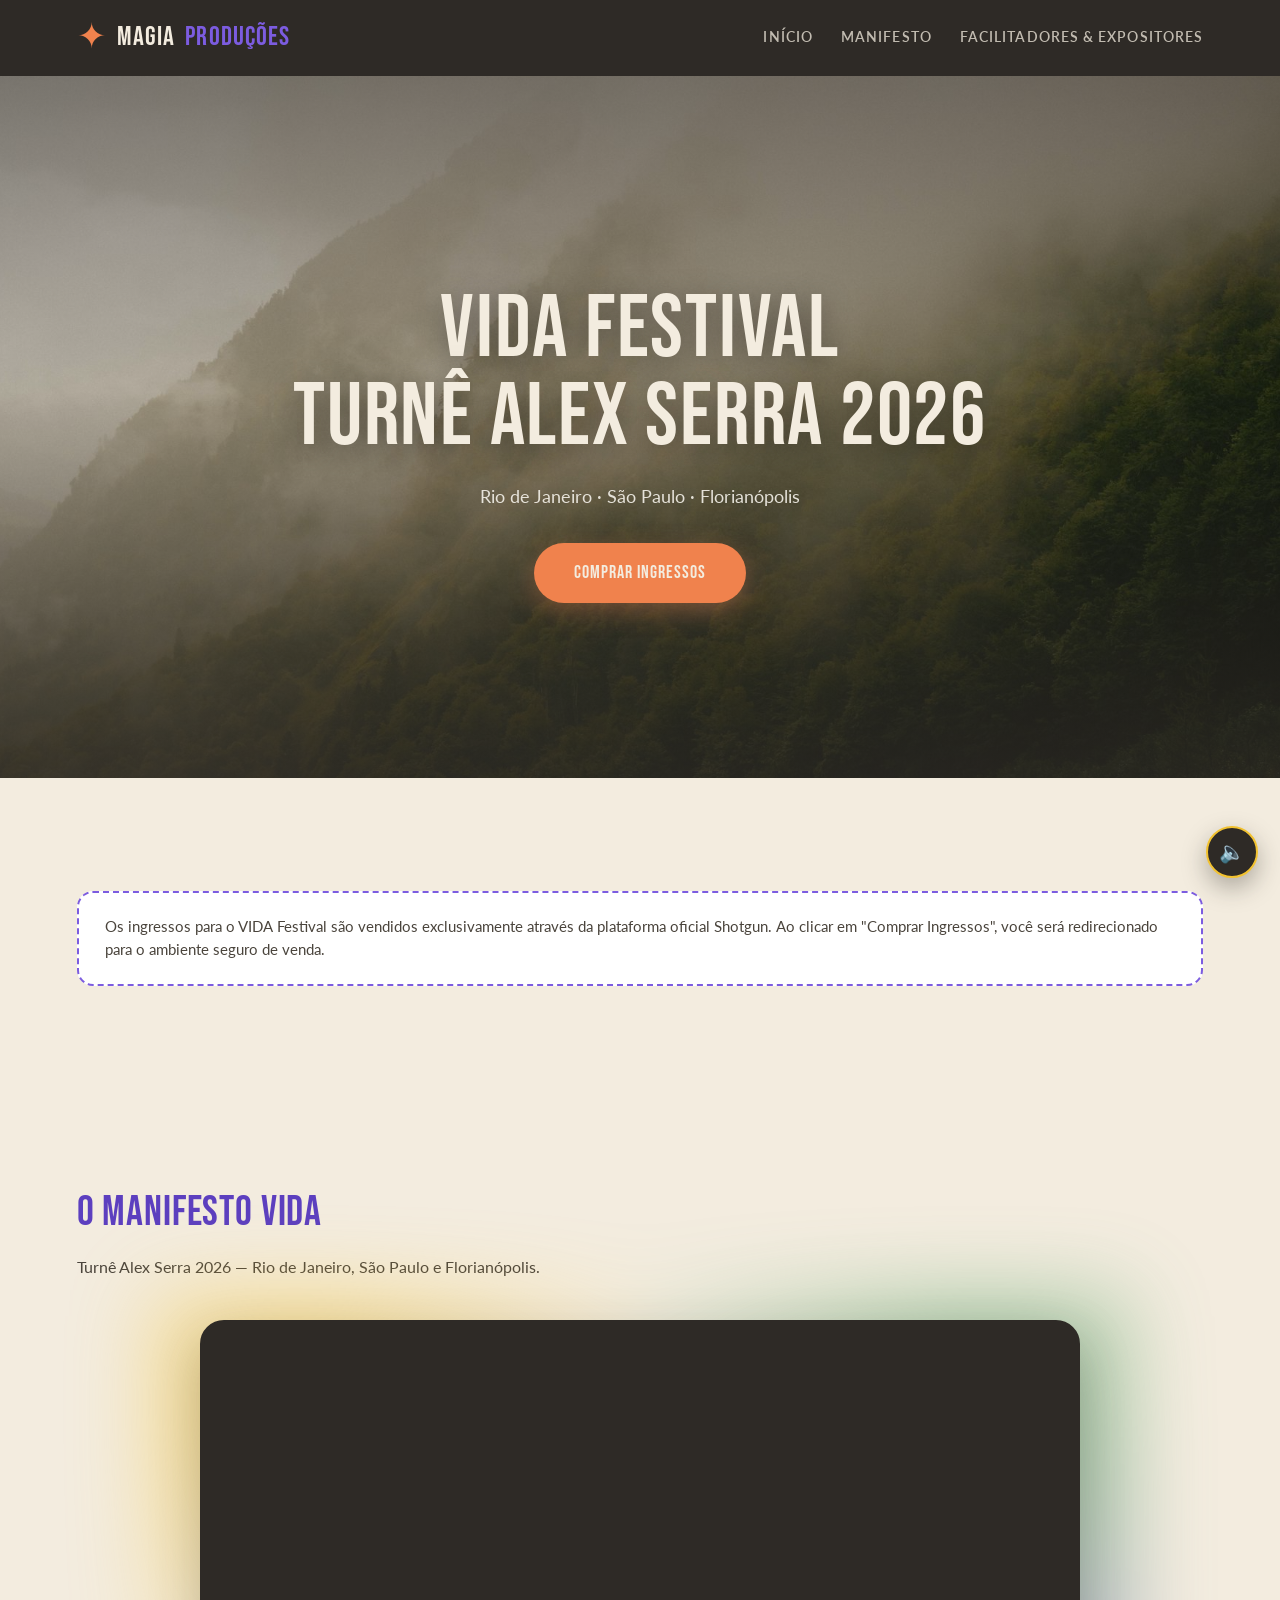
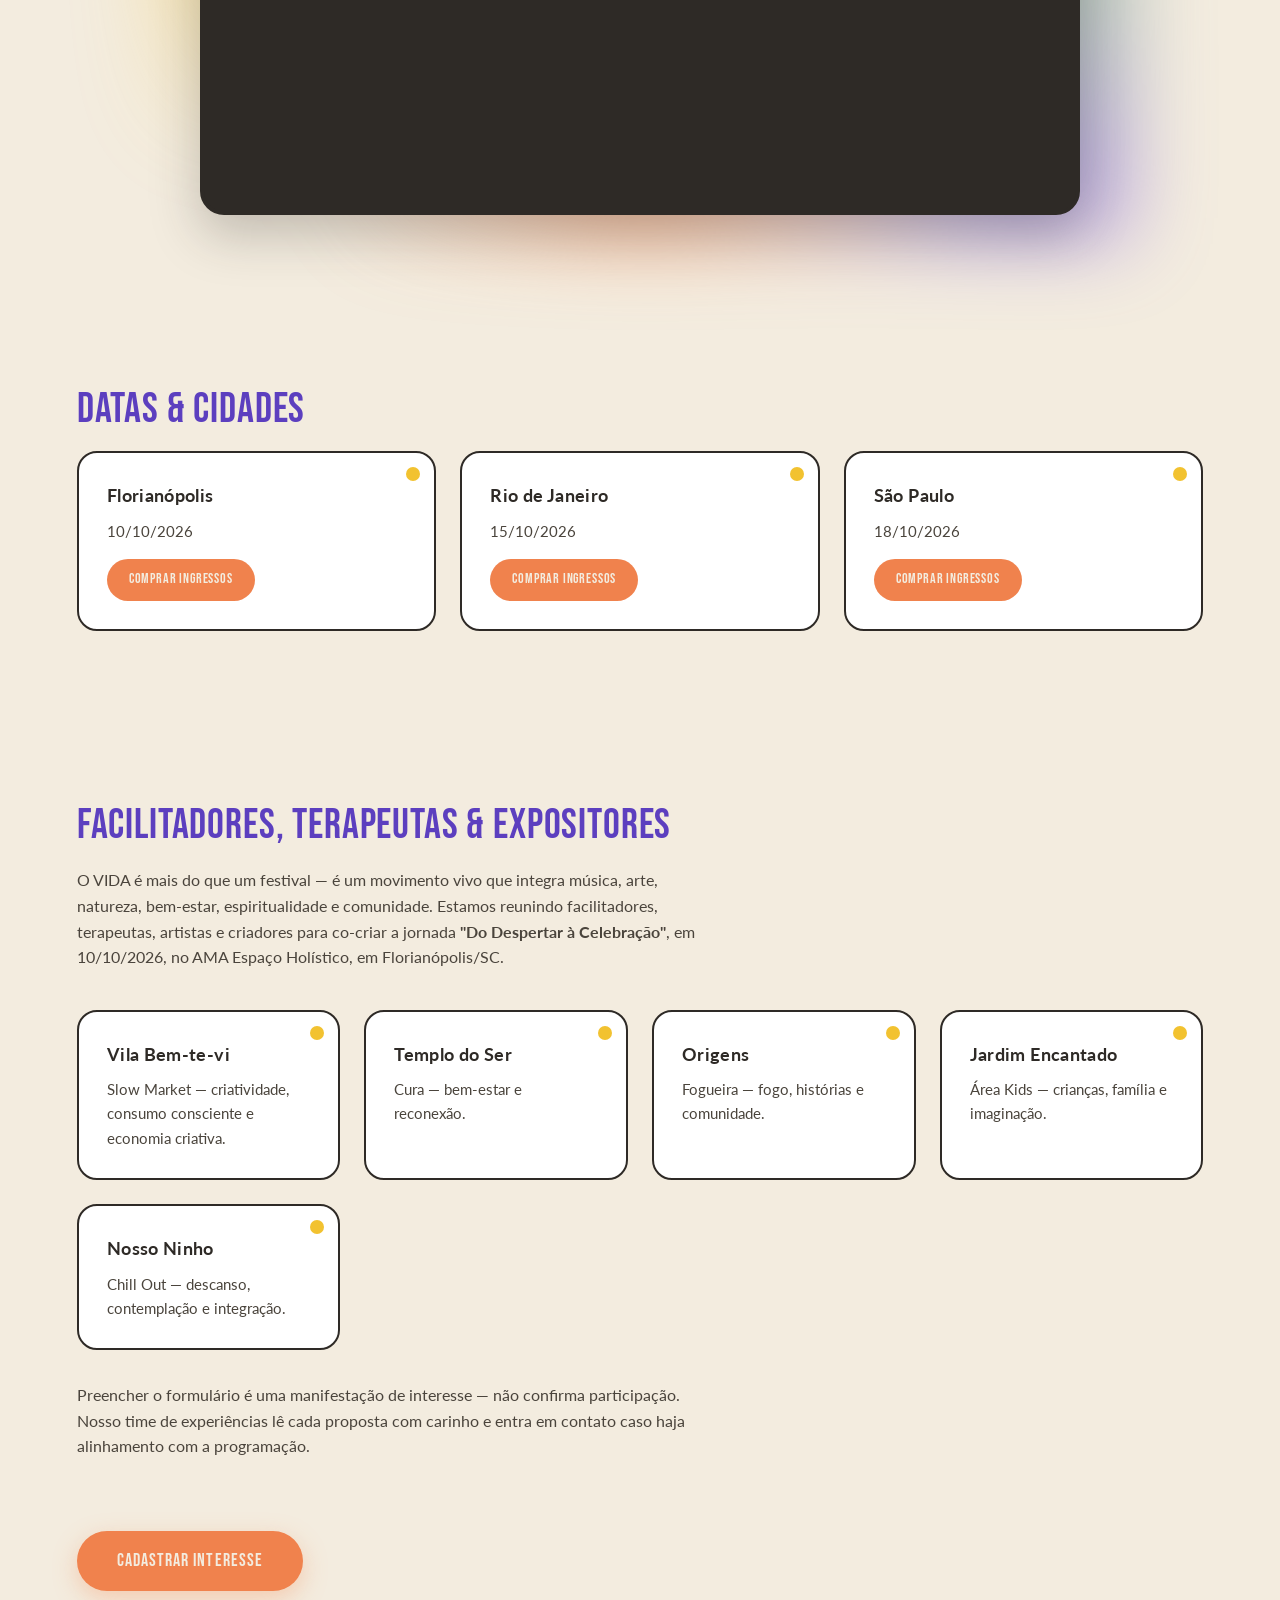
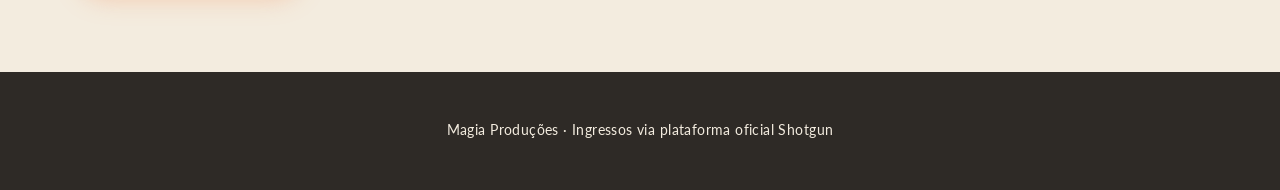
==== commit c89f0333: "design: remove passaro/flor animados do hero e adiciona lockup de logo no cabecalho Tira a foto do b" ====
--- a/vida-festival.html
+++ b/vida-festival.html
@@ -10,7 +10,7 @@
 </head>
 <body>
 <header>
-  <div class="logo">magia produções</div>
+  <div class="logo"><span class="mark">✦</span>magia <strong>produções</strong></div>
   <nav>
     <a href="index.html">Início</a>
     <a href="#manifesto">Manifesto</a>
@@ -21,8 +21,6 @@
 <section class="hero">
   <div class="hero-bg" style="background-image:url('img/mountain-bg.jpg')"></div>
   <div class="hero-scrim"></div>
-  <div class="bird-flying"><img src="img/kiskadee-flying.jpg" alt="Bem-te-vi voando, ave símbolo do VIDA Festival"></div>
-  <img class="photo-float photo-float--flower" src="img/flower-accent.jpg" alt="Flor tropical">
   <div class="hero-inner">
     <h1>VIDA Festival<br>Turnê Alex Serra 2026</h1>
     <p>Rio de Janeiro · São Paulo · Florianópolis</p>
--- a/css/style.css
+++ b/css/style.css
@@ -44,10 +44,17 @@
   align-items: center;
   gap: 10px;
   font-family: var(--font-display);
-  font-size: 1.6rem;
-  letter-spacing: 0.06em;
-  color: var(--off-white);
-}
+  font-size: 1.7rem;
+  letter-spacing: 0.04em;
+  color: var(--off-white);
+  text-transform: uppercase;
+}
+header .logo .mark {
+  color: var(--laranja);
+  font-size: 1.3em;
+  line-height: 1;
+}
+header .logo strong { color: var(--roxo); font-weight: inherit; }
 header .logo svg { height: 34px; width: auto; }
 nav { display: flex; align-items: center; gap: 28px; flex-wrap: wrap; }
 nav a {
@@ -86,74 +93,8 @@
 }
 .hero-inner { position: relative; z-index: 2; }
 
-/* fotos reais flutuantes */
-.photo-float {
-  position: absolute;
-  z-index: 1;
-  object-fit: cover;
-  border-radius: 18px;
-  border: 4px solid var(--off-white);
-  box-shadow: 0 20px 40px rgba(0,0,0,0.35);
-}
-.photo-float--flower {
-  width: 130px;
-  height: 130px;
-  border-radius: 50%;
-  bottom: 10%;
-  right: 7%;
-}
-
-/* bem-te-vi voando de um lado pro outro */
-.bird-flying {
-  position: absolute;
-  z-index: 2;
-  top: 4%;
-  left: 4%;
-  width: 190px;
-  height: 130px;
-  animation: bird-cross 10s ease-in-out infinite;
-  transform-origin: center;
-  pointer-events: none;
-}
-.bird-flying img {
-  display: block;
-  width: 100%;
-  height: 100%;
-  object-fit: cover;
-  object-position: 30% 45%;
-  border-radius: 16px;
-  border: 4px solid var(--off-white);
-  box-shadow: 0 18px 32px rgba(0,0,0,0.4);
-  animation: wing-flap 0.45s ease-in-out infinite;
-  transform-origin: center;
-}
-@keyframes bird-cross {
-  0%   { transform: translate(0, 0) rotate(-5deg) scaleX(1); }
-  46%  { transform: translate(64vw, 3vh) rotate(4deg) scaleX(1); }
-  50%  { transform: translate(66vw, 2vh) rotate(4deg) scaleX(-1); }
-  96%  { transform: translate(0, 0) rotate(-5deg) scaleX(-1); }
-  100% { transform: translate(0, 0) rotate(-5deg) scaleX(1); }
-}
-@keyframes wing-flap {
-  0%, 100% { transform: scaleY(1); }
-  50% { transform: scaleY(0.92); }
-}
-@media (prefers-reduced-motion: reduce) {
-  .bird-flying { animation: none; }
-  .bird-flying img { animation: none; }
-}
 @media (max-width: 780px) {
   .hero { padding-top: 8vh; }
-  .hero-inner { margin-top: 130px; }
-  .bird-flying { width: 116px; height: 80px; left: 5%; top: 4%; }
-  .photo-float--flower { width: 76px; height: 76px; right: 5%; top: 4%; bottom: auto; }
-  @keyframes bird-cross {
-    0%   { transform: translate(0, 0) rotate(-5deg) scaleX(1); }
-    46%  { transform: translate(58vw, 2vh) rotate(4deg) scaleX(1); }
-    50%  { transform: translate(60vw, 1vh) rotate(4deg) scaleX(-1); }
-    96%  { transform: translate(0, 0) rotate(-5deg) scaleX(-1); }
-    100% { transform: translate(0, 0) rotate(-5deg) scaleX(1); }
-  }
 }
 .hero h1 {
   font-size: clamp(2.6rem, 8vw, 5.5rem);
